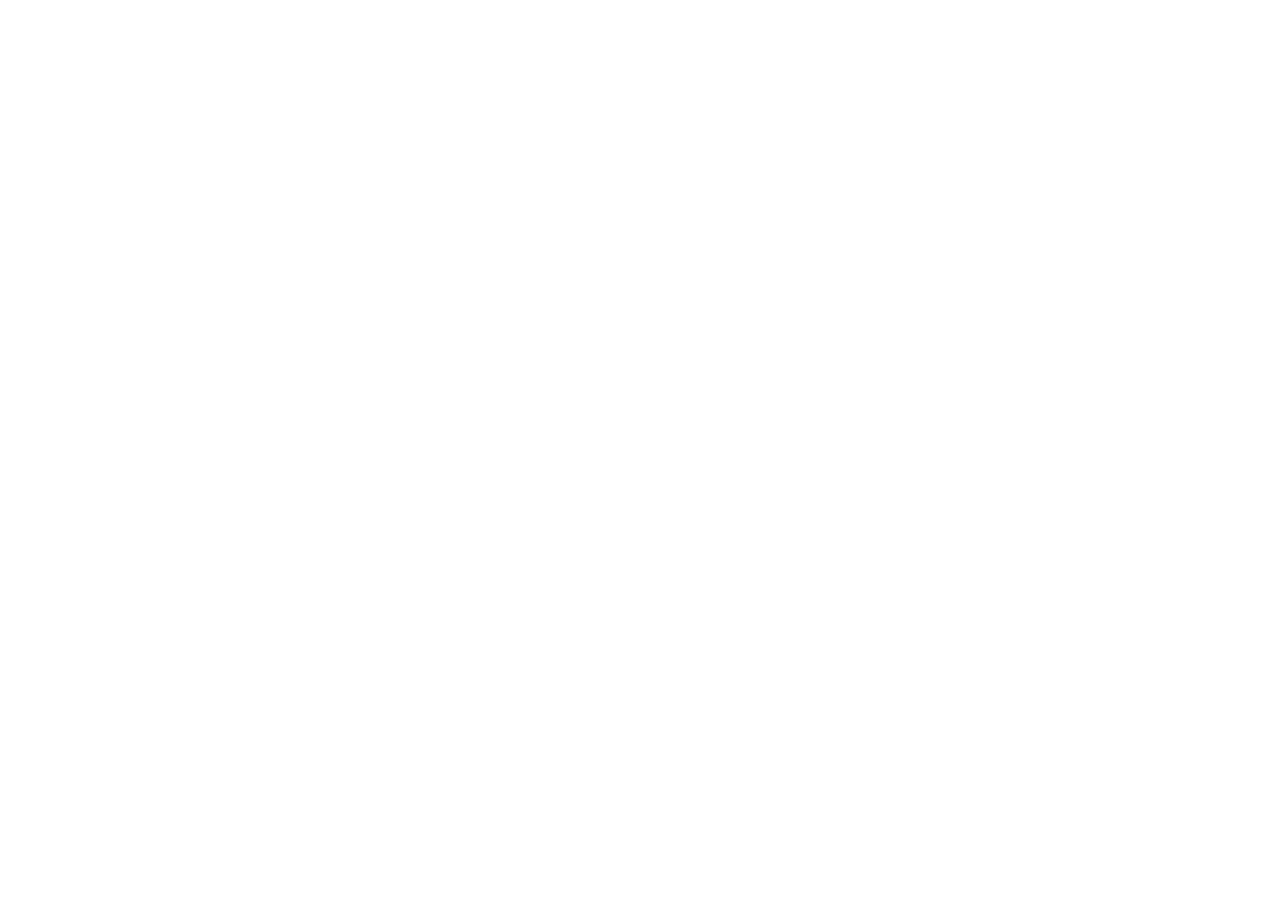
==== Task2/index.html @ a336dae6 "commit" ====
<!DOCTYPE html>
<html lang="en">
<head>
    <meta charset="UTF-8">
    <meta name="viewport" content="width=device-width, initial-scale=1.0">
    <link rel="stylesheet" href="style.css">
    <title>Task2</title>
</head>
<body>
    
</body>
</html>
---- Task2/style.css ----
/*desktop*/
@media (min-width: 993px) {
    .col-lg-1 {
        width: 8.33%;
    }

    .col-lg-2 {
        width: 16.66%;
    }

    .col-lg-3 {
        width: 25%;
    }

    .col-lg-4 {
        width: 33.33%;
    }

    .col-lg-5 {
        width: 41.66%;
    }

    .col-lg-6 {
        width: 50%;
    }

    .col-lg-7 {
        width: 58.33%;
    }

    .col-lg-8 {
        width: 66.66%;
    }

    .col-lg-9 {
        width: 75%;
    }

    .col-lg-10 {
        width: 83.33%;
    }

    .col-lg-11 {
        width: 91.66%;
    }

    .col-lg-12 {
        width: 100%;
    }
}

/*tablet*/
@media (min-width: 769px) and (max-width: 992px) {
    .col-md-1 {
        width: 8.33%;
    }

    .col-md-2 {
        width: 16.66%;
    }

    .col-md-3 {
        width: 25%;
    }

    .col-md-4 {
        width: 33.33%;
    }

    .col-md-5 {
        width: 41.66%;
    }

    .col-md-6 {
        width: 50%;
    }

    .col-md-7 {
        width: 58.33%;
    }

    .col-md-8 {
        width: 66.66%;
    }

    .col-md-9 {
        width: 75%;
    }

    .col-md-10 {
        width: 83.33%;
    }

    .col-md-11 {
        width: 91.66%;
    }

    .col-md-12 {
        width: 100%;
    }
}
/*mobile*/
@media (max-width: 768px) {
    .col-sm-1 {
        width: 8.33%;
    }

    .col-sm-2 {
        width: 16.66%;
    }

    .col-sm-3 {
        width: 25%;
    }

    .col-sm-4 {
        width: 33.33%;
    }

    .col-sm-5 {
        width: 41.66%;
    }

    .col-sm-6 {
        width: 50%;
    }

    .col-sm-7 {
        width: 58.33%;
    }

    .col-sm-8 {
        width: 66.66%;
    }

    .col-sm-9 {
        width: 75%;
    }

    .col-sm-10 {
        width: 83.33%;
    }

    .col-sm-11 {
        width: 91.66%;
    }

    .col-sm-12 {
        width: 100%;
    }

    .row-padding {
        padding: 5%;
    }
}
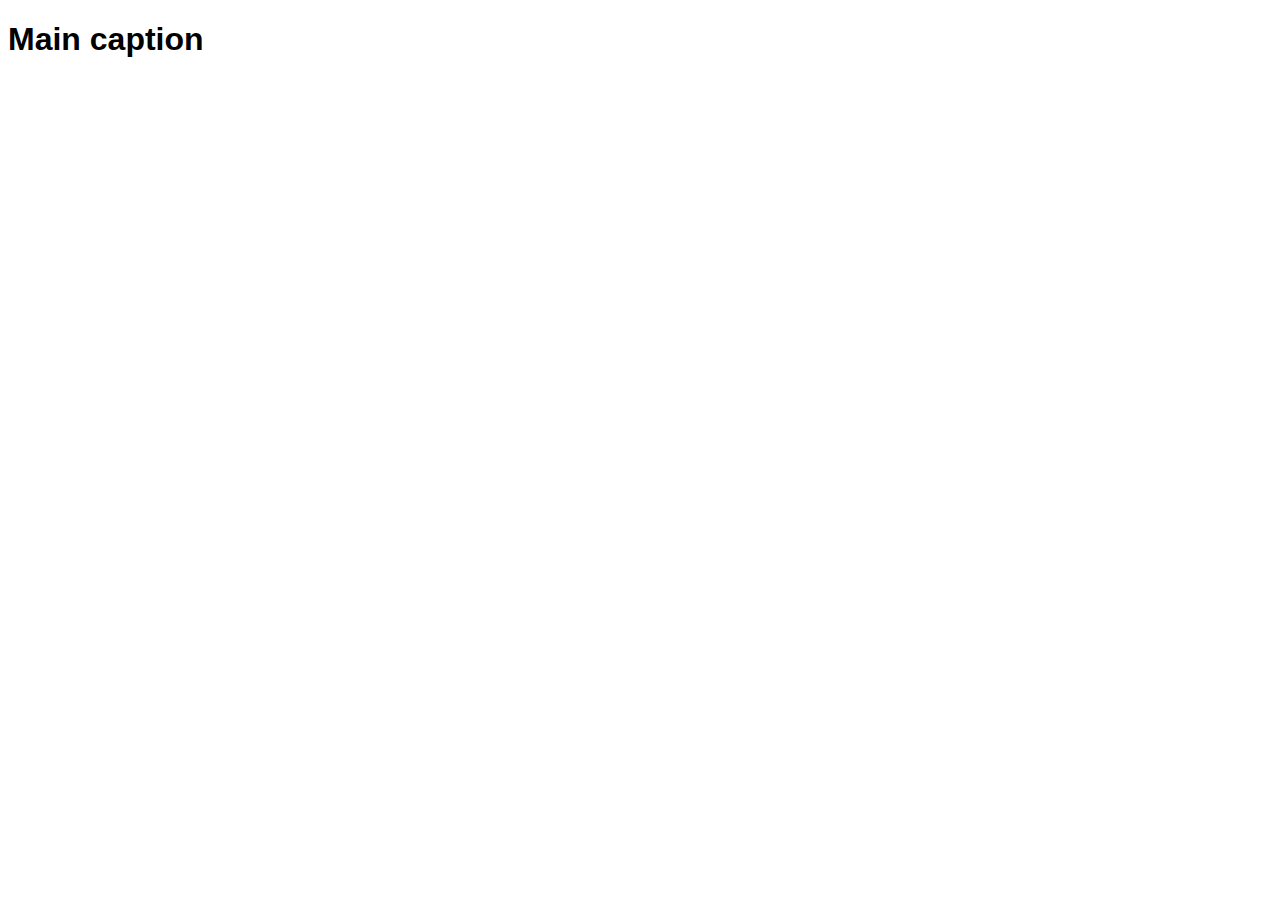
==== commit c0aa90b5: "added layout and css" ====
--- a/Task2/index.html
+++ b/Task2/index.html
@@ -7,6 +7,11 @@
     <title>Task2</title>
 </head>
 <body>
-    
+    <h1>Main caption</h1>
+    <div class="row display-flex">
+        <div class="col-lg-4 col-md-6 col-sm-12"></div>
+        <div class="col-lg-4 col-md-6 col-sm-12"></div>
+        <div class="col-lg-4 col-md-6 col-sm-12"></div>
+    </div>
 </body>
 </html>--- a/Task2/style.css
+++ b/Task2/style.css
@@ -1,3 +1,14 @@
+*{
+    font-family: arial;
+}
+.display-flex{
+    display: flex;
+    flex-wrap: wrap;
+}
+.row{
+    width: 100%;
+}
+
 /*desktop*/
 @media (min-width: 993px) {
     .col-lg-1 {
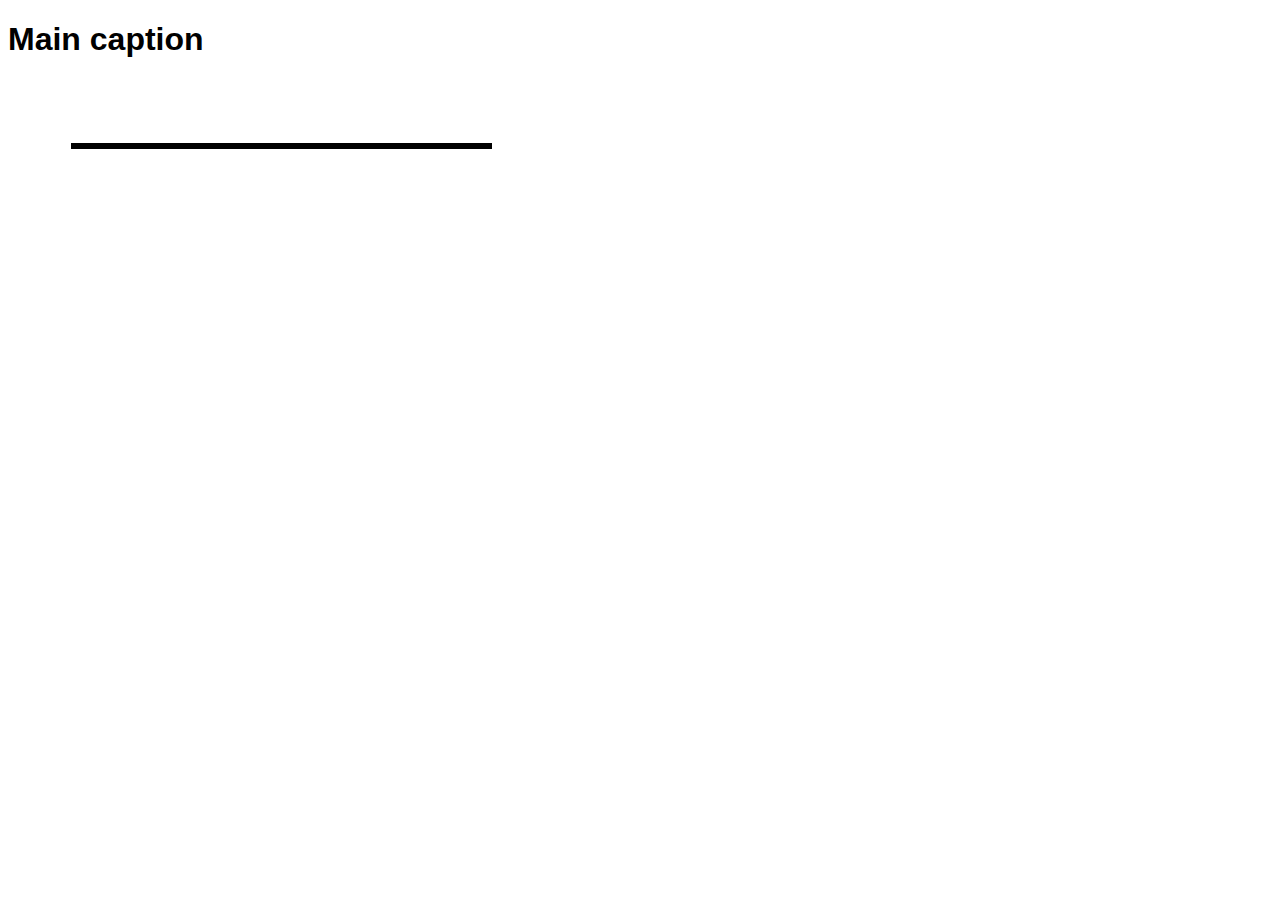
==== commit 3f9f6b64: "added cols and css for this cols" ====
--- a/Task2/index.html
+++ b/Task2/index.html
@@ -8,8 +8,10 @@
 </head>
 <body>
     <h1>Main caption</h1>
-    <div class="row display-flex">
-        <div class="col-lg-4 col-md-6 col-sm-12"></div>
+    <div class="row display-flex row-padding">
+        <div class="col-lg-4 col-md-6 col-sm-12 container-padding">
+            <div class="display-flex align-items-end f-direct-column border-10per border bg-color-lgreen"></div>
+        </div>
         <div class="col-lg-4 col-md-6 col-sm-12"></div>
         <div class="col-lg-4 col-md-6 col-sm-12"></div>
     </div>
--- a/Task2/style.css
+++ b/Task2/style.css
@@ -8,7 +8,27 @@
 .row{
     width: 100%;
 }
-
+.row-padding{
+    padding: 2.5%;
+}
+.container-padding{
+    padding: 2.5%;
+}
+.f-direct-column{
+    flex-direction: column;
+}
+.align-items-end{
+    align-items: flex-end;
+}
+.border{
+    border: solid;
+}
+.border10per{
+    border-width: 10%;
+}
+.bg-color-lgreen{
+    background-color: #D5E8D4;
+}
 /*desktop*/
 @media (min-width: 993px) {
     .col-lg-1 {
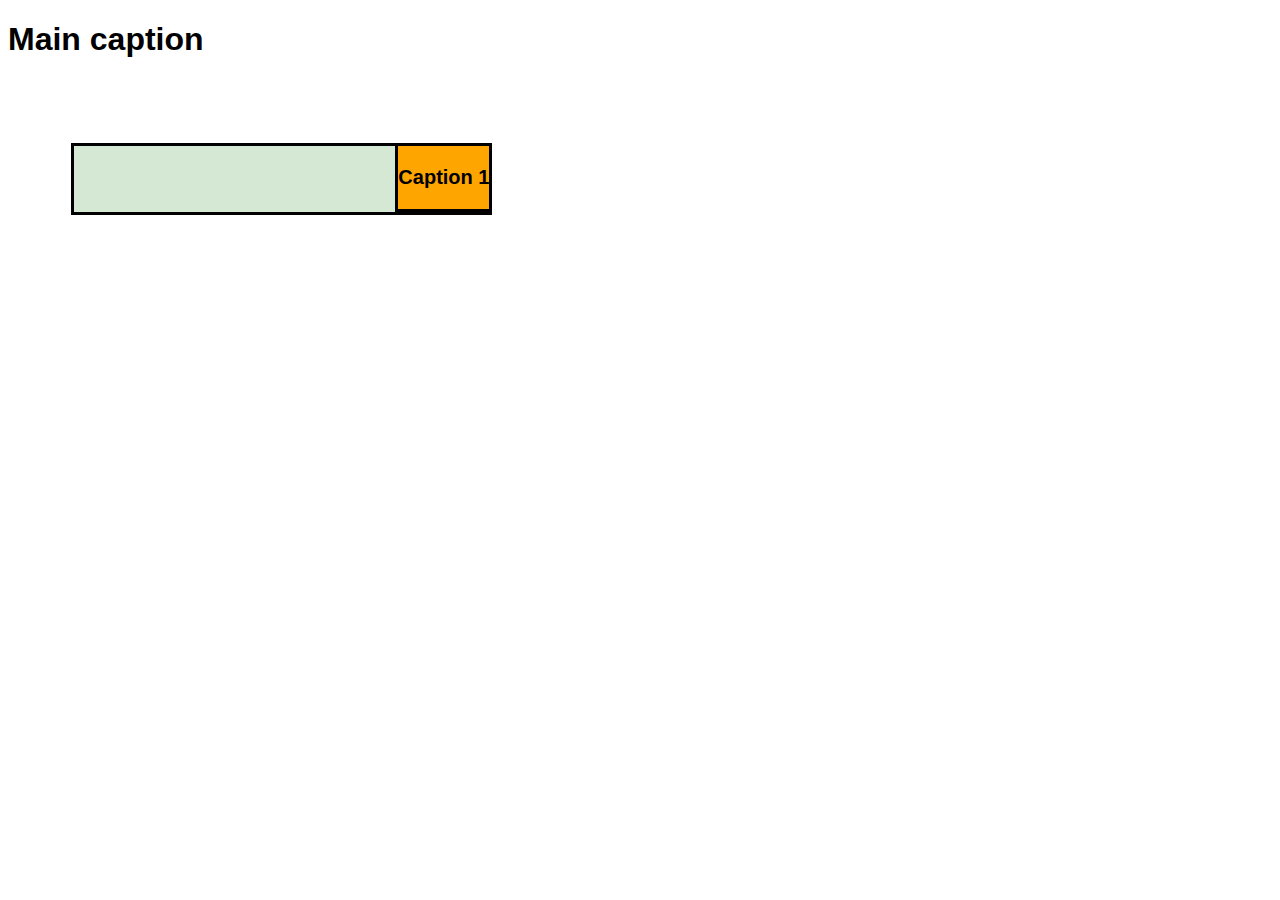
==== commit 1f4f1488: "added orange cont inside lightgreen cont" ====
--- a/Task2/index.html
+++ b/Task2/index.html
@@ -10,7 +10,11 @@
     <h1>Main caption</h1>
     <div class="row display-flex row-padding">
         <div class="col-lg-4 col-md-6 col-sm-12 container-padding">
-            <div class="display-flex align-items-end f-direct-column border-10per border bg-color-lgreen"></div>
+            <div class="display-flex align-items-end f-direct-column border-10per border bg-color-lgreen">
+                <div class="caption-padding border-bottom border-left border10per bg-color-orange">
+                    <p class="fs-5 font-w-bold">Caption 1</p>
+                </div>
+            </div>
         </div>
         <div class="col-lg-4 col-md-6 col-sm-12"></div>
         <div class="col-lg-4 col-md-6 col-sm-12"></div>
--- a/Task2/style.css
+++ b/Task2/style.css
@@ -28,6 +28,41 @@
 }
 .bg-color-lgreen{
     background-color: #D5E8D4;
+}
+.bg-color-orange{
+    background-color: orange;
+}
+.border-left{
+    border-left: solid;
+}
+.border-bottom{
+    border-bottom: solid;
+}
+.font-w-bold{
+    font-weight: bold;
+}
+.fs-1 {
+    font-size: 49px;
+}
+
+.fs-2 {
+    font-size: 42px;
+}
+
+.fs-3 {
+    font-size: 35px;
+}
+
+.fs-4 {
+    font-size: 28px;
+}
+
+.fs-5 {
+    font-size: 20px;
+}
+
+.fs-6 {
+    font-size: 16px;
 }
 /*desktop*/
 @media (min-width: 993px) {
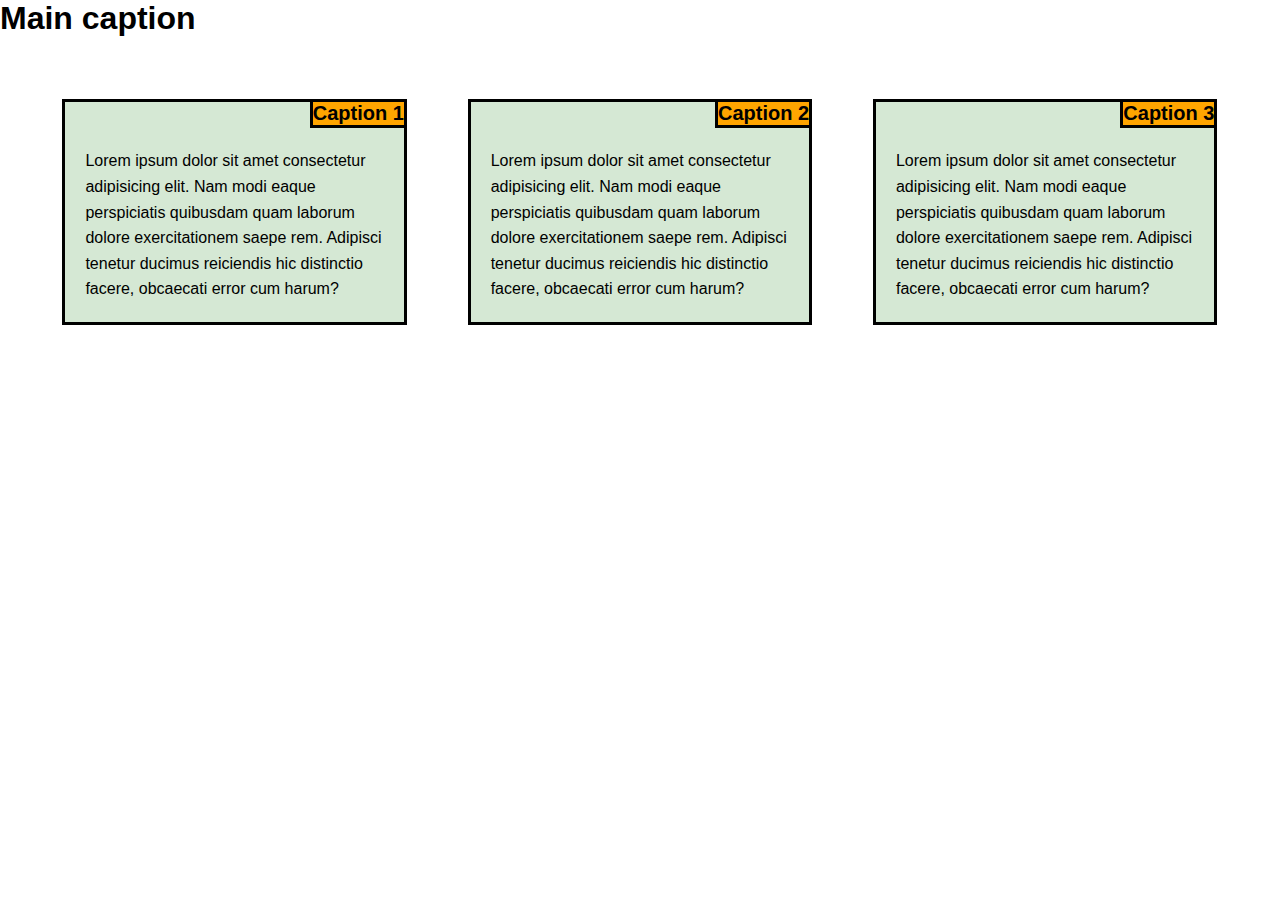
==== commit 029615ce: "impove code" ====
--- a/Task2/index.html
+++ b/Task2/index.html
@@ -14,10 +14,25 @@
                 <div class="caption-padding border-bottom border-left border10per bg-color-orange">
                     <p class="fs-5 font-w-bold">Caption 1</p>
                 </div>
+                <p class="padding line-height fs-6">Lorem ipsum dolor sit amet consectetur adipisicing elit. Nam modi eaque perspiciatis quibusdam quam laborum dolore exercitationem saepe rem. Adipisci tenetur ducimus reiciendis hic distinctio facere, obcaecati error cum harum?</p>
             </div>
         </div>
-        <div class="col-lg-4 col-md-6 col-sm-12"></div>
-        <div class="col-lg-4 col-md-6 col-sm-12"></div>
+        <div class="col-lg-4 col-md-6 col-sm-12 container-padding">
+            <div class="display-flex align-items-end f-direct-column border-10per border bg-color-lgreen">
+                <div class="caption-padding border-bottom border-left border10per bg-color-orange">
+                    <p class="fs-5 font-w-bold">Caption 2</p>
+                </div>
+                <p class="padding line-height fs-6">Lorem ipsum dolor sit amet consectetur adipisicing elit. Nam modi eaque perspiciatis quibusdam quam laborum dolore exercitationem saepe rem. Adipisci tenetur ducimus reiciendis hic distinctio facere, obcaecati error cum harum?</p>
+            </div>
+        </div>
+        <div class="col-lg-4 col-md-6 col-sm-12 container-padding">
+            <div class="display-flex align-items-end f-direct-column border-10per border bg-color-lgreen">
+                <div class="caption-padding border-bottom border-left border10per bg-color-orange">
+                    <p class="fs-5 font-w-bold">Caption 3</p>
+                </div>
+                <p class="padding line-height fs-6">Lorem ipsum dolor sit amet consectetur adipisicing elit. Nam modi eaque perspiciatis quibusdam quam laborum dolore exercitationem saepe rem. Adipisci tenetur ducimus reiciendis hic distinctio facere, obcaecati error cum harum?</p>
+            </div>
+        </div>
     </div>
 </body>
 </html>--- a/Task2/style.css
+++ b/Task2/style.css
@@ -1,5 +1,16 @@
-*{
+* {
+    padding: 0;
+    margin: 0;
+    border: 0;
     font-family: arial;
+}
+
+*,
+*:before,
+*:after {
+    -moz-box-sizing: border-box;
+    -webkit-box-sizing: border-box;
+    box-sizing: border-box;
 }
 .display-flex{
     display: flex;
@@ -40,6 +51,12 @@
 }
 .font-w-bold{
     font-weight: bold;
+}
+.padding{
+    padding: 20px;
+}
+.line-height{
+    line-height: 1.6;
 }
 .fs-1 {
     font-size: 49px;
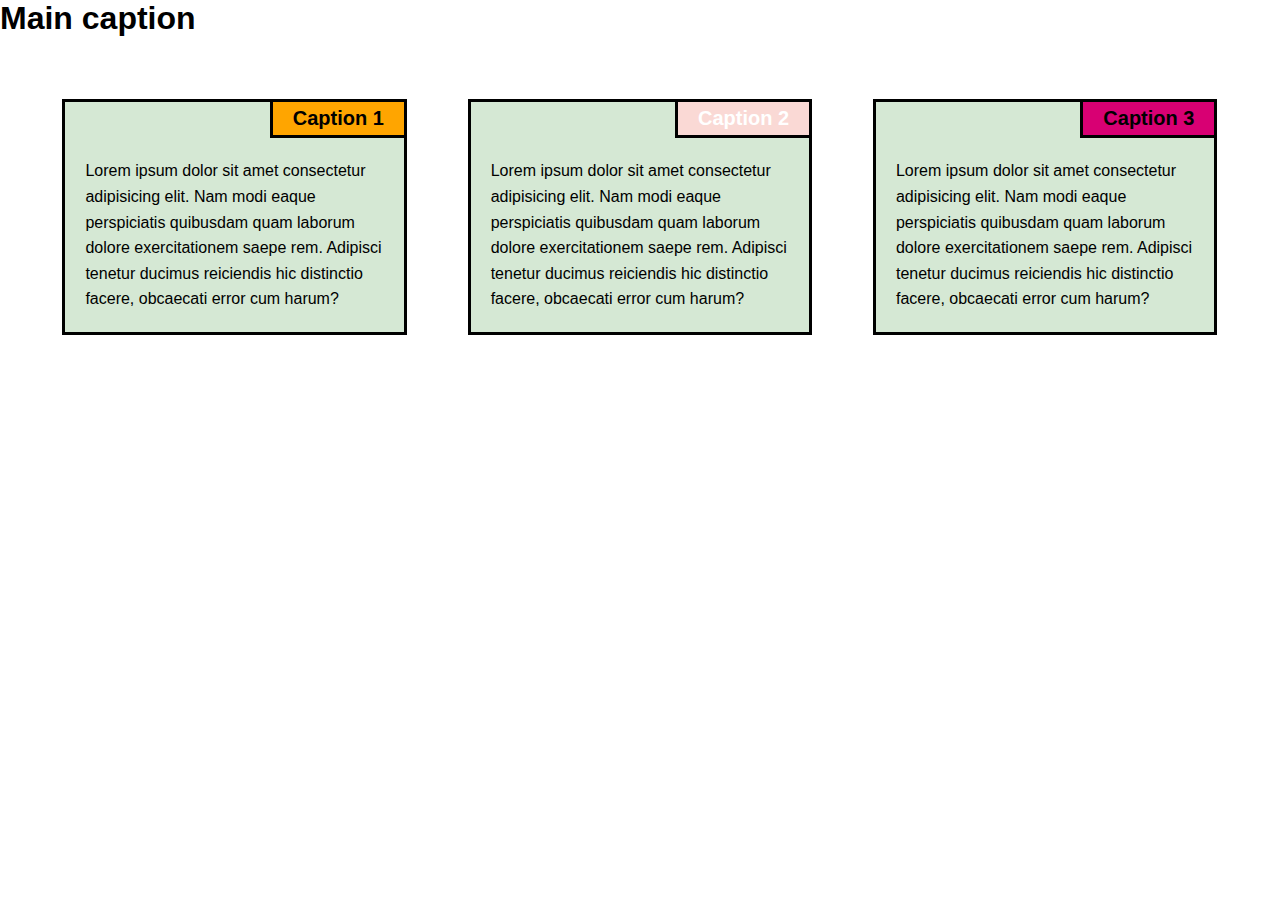
==== commit 0fea4b09: "added colors + fixed miss" ====
--- a/Task2/index.html
+++ b/Task2/index.html
@@ -19,15 +19,15 @@
         </div>
         <div class="col-lg-4 col-md-6 col-sm-12 container-padding">
             <div class="display-flex align-items-end f-direct-column border-10per border bg-color-lgreen">
-                <div class="caption-padding border-bottom border-left border10per bg-color-orange">
-                    <p class="fs-5 font-w-bold">Caption 2</p>
+                <div class="caption-padding border-bottom border-left border10per bg-color-palepink">
+                    <p class="fs-5 font-w-bold f-color-white">Caption 2</p>
                 </div>
                 <p class="padding line-height fs-6">Lorem ipsum dolor sit amet consectetur adipisicing elit. Nam modi eaque perspiciatis quibusdam quam laborum dolore exercitationem saepe rem. Adipisci tenetur ducimus reiciendis hic distinctio facere, obcaecati error cum harum?</p>
             </div>
         </div>
-        <div class="col-lg-4 col-md-6 col-sm-12 container-padding">
+        <div class="col-lg-4 col-md-12 col-sm-12 container-padding">
             <div class="display-flex align-items-end f-direct-column border-10per border bg-color-lgreen">
-                <div class="caption-padding border-bottom border-left border10per bg-color-orange">
+                <div class="caption-padding border-bottom border-left border10per bg-color-redpurple">
                     <p class="fs-5 font-w-bold">Caption 3</p>
                 </div>
                 <p class="padding line-height fs-6">Lorem ipsum dolor sit amet consectetur adipisicing elit. Nam modi eaque perspiciatis quibusdam quam laborum dolore exercitationem saepe rem. Adipisci tenetur ducimus reiciendis hic distinctio facere, obcaecati error cum harum?</p>
--- a/Task2/style.css
+++ b/Task2/style.css
@@ -34,6 +34,9 @@
 .border{
     border: solid;
 }
+.caption-padding{
+    padding: 5px 20px;
+}
 .border10per{
     border-width: 10%;
 }
@@ -42,6 +45,15 @@
 }
 .bg-color-orange{
     background-color: orange;
+}
+.bg-color-palepink{
+    background-color: #FAD9D5;
+}
+.bg-color-redpurple{
+    background-color: #D80073;
+}
+.f-color-white{
+    color: white;
 }
 .border-left{
     border-left: solid;
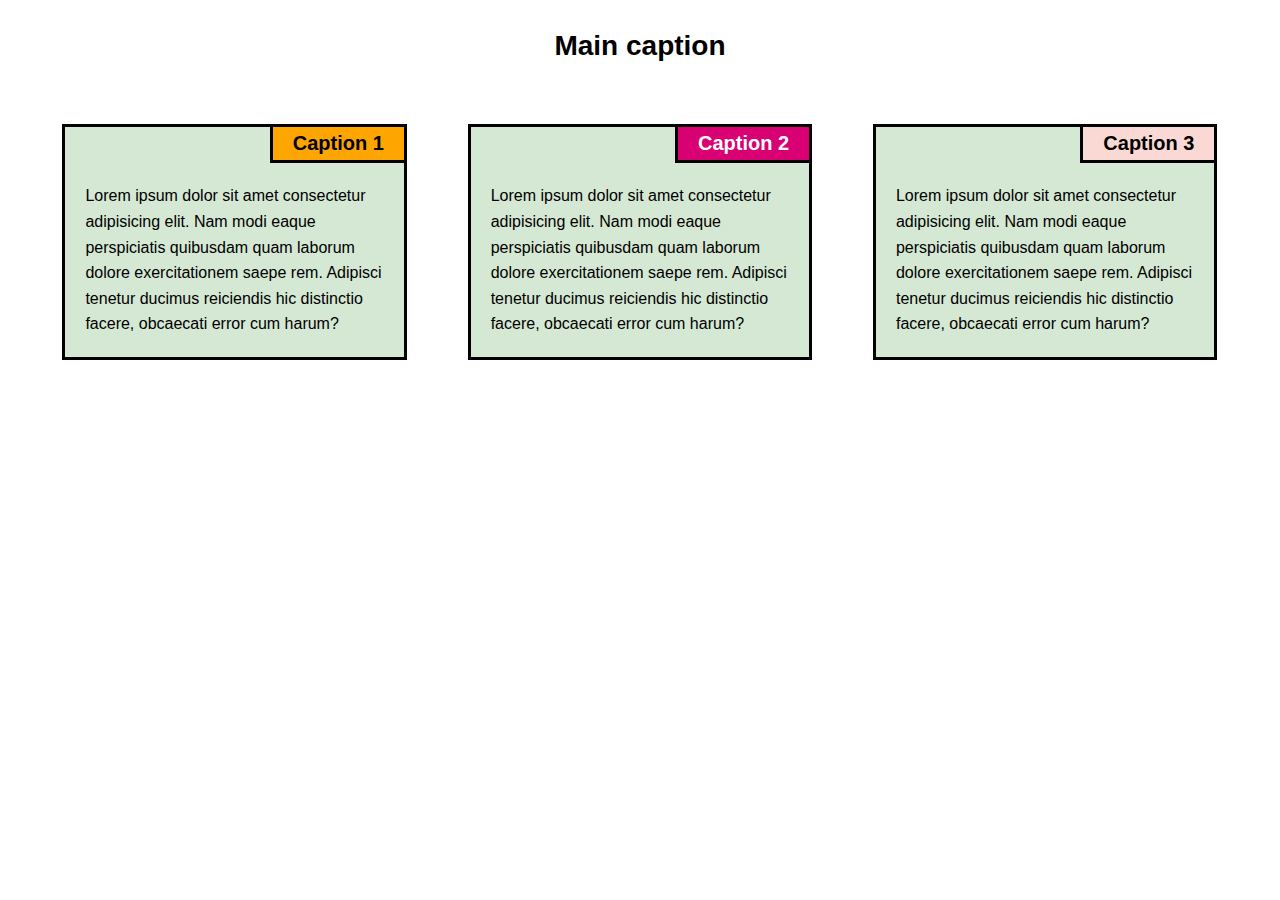
==== commit d8d16314: "added design for main caption, replaced colors (redpurple to palepink and vice versa)" ====
--- a/Task2/index.html
+++ b/Task2/index.html
@@ -7,7 +7,7 @@
     <title>Task2</title>
 </head>
 <body>
-    <h1>Main caption</h1>
+    <h1 class="t-align-center fs-4 font-wbold margin-top">Main caption</h1>
     <div class="row display-flex row-padding">
         <div class="col-lg-4 col-md-6 col-sm-12 container-padding">
             <div class="display-flex align-items-end f-direct-column border-10per border bg-color-lgreen">
@@ -19,7 +19,7 @@
         </div>
         <div class="col-lg-4 col-md-6 col-sm-12 container-padding">
             <div class="display-flex align-items-end f-direct-column border-10per border bg-color-lgreen">
-                <div class="caption-padding border-bottom border-left border10per bg-color-palepink">
+                <div class="caption-padding border-bottom border-left border10per bg-color-redpurple">
                     <p class="fs-5 font-w-bold f-color-white">Caption 2</p>
                 </div>
                 <p class="padding line-height fs-6">Lorem ipsum dolor sit amet consectetur adipisicing elit. Nam modi eaque perspiciatis quibusdam quam laborum dolore exercitationem saepe rem. Adipisci tenetur ducimus reiciendis hic distinctio facere, obcaecati error cum harum?</p>
@@ -27,7 +27,7 @@
         </div>
         <div class="col-lg-4 col-md-12 col-sm-12 container-padding">
             <div class="display-flex align-items-end f-direct-column border-10per border bg-color-lgreen">
-                <div class="caption-padding border-bottom border-left border10per bg-color-redpurple">
+                <div class="caption-padding border-bottom border-left border10per bg-color-palepink">
                     <p class="fs-5 font-w-bold">Caption 3</p>
                 </div>
                 <p class="padding line-height fs-6">Lorem ipsum dolor sit amet consectetur adipisicing elit. Nam modi eaque perspiciatis quibusdam quam laborum dolore exercitationem saepe rem. Adipisci tenetur ducimus reiciendis hic distinctio facere, obcaecati error cum harum?</p>
--- a/Task2/style.css
+++ b/Task2/style.css
@@ -12,6 +12,12 @@
     -webkit-box-sizing: border-box;
     box-sizing: border-box;
 }
+.t-align-center{
+    text-align: center;
+}
+.margin-top{
+    margin-top: 30px;
+}
 .display-flex{
     display: flex;
     flex-wrap: wrap;
